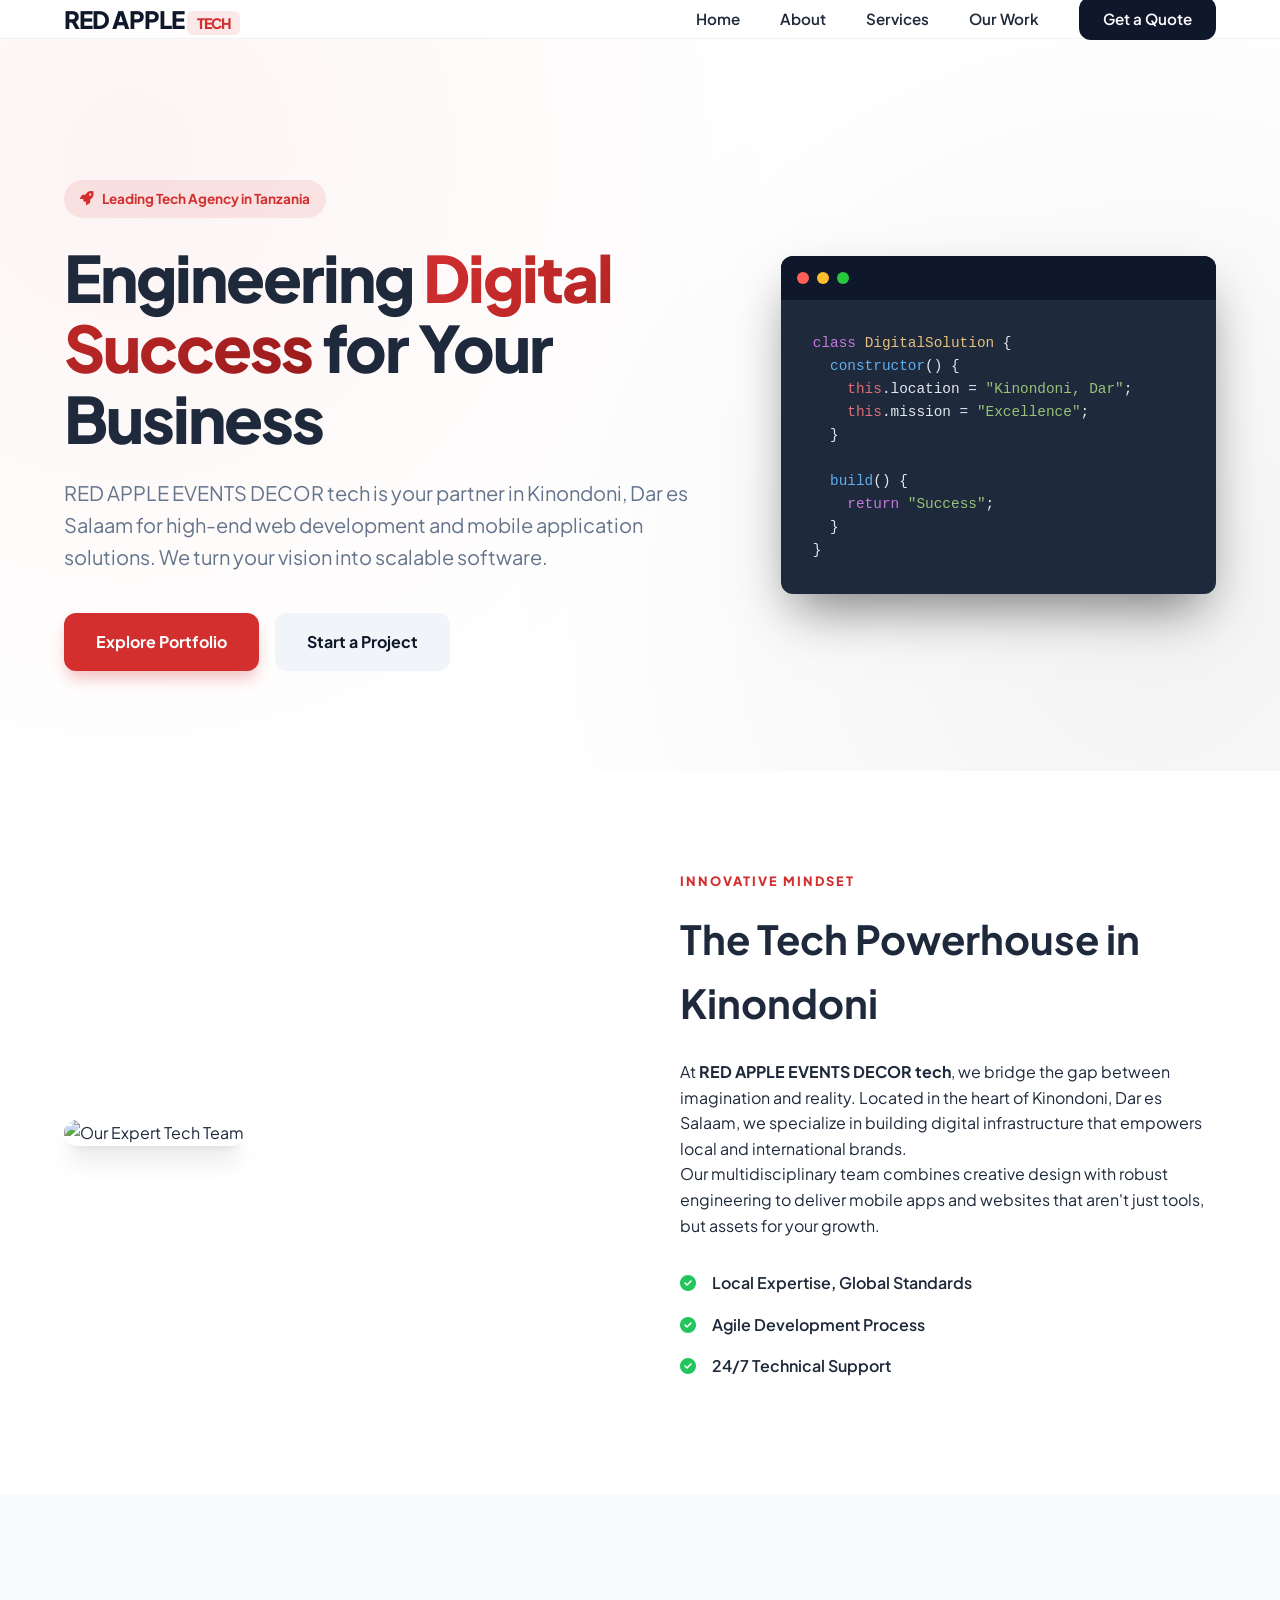
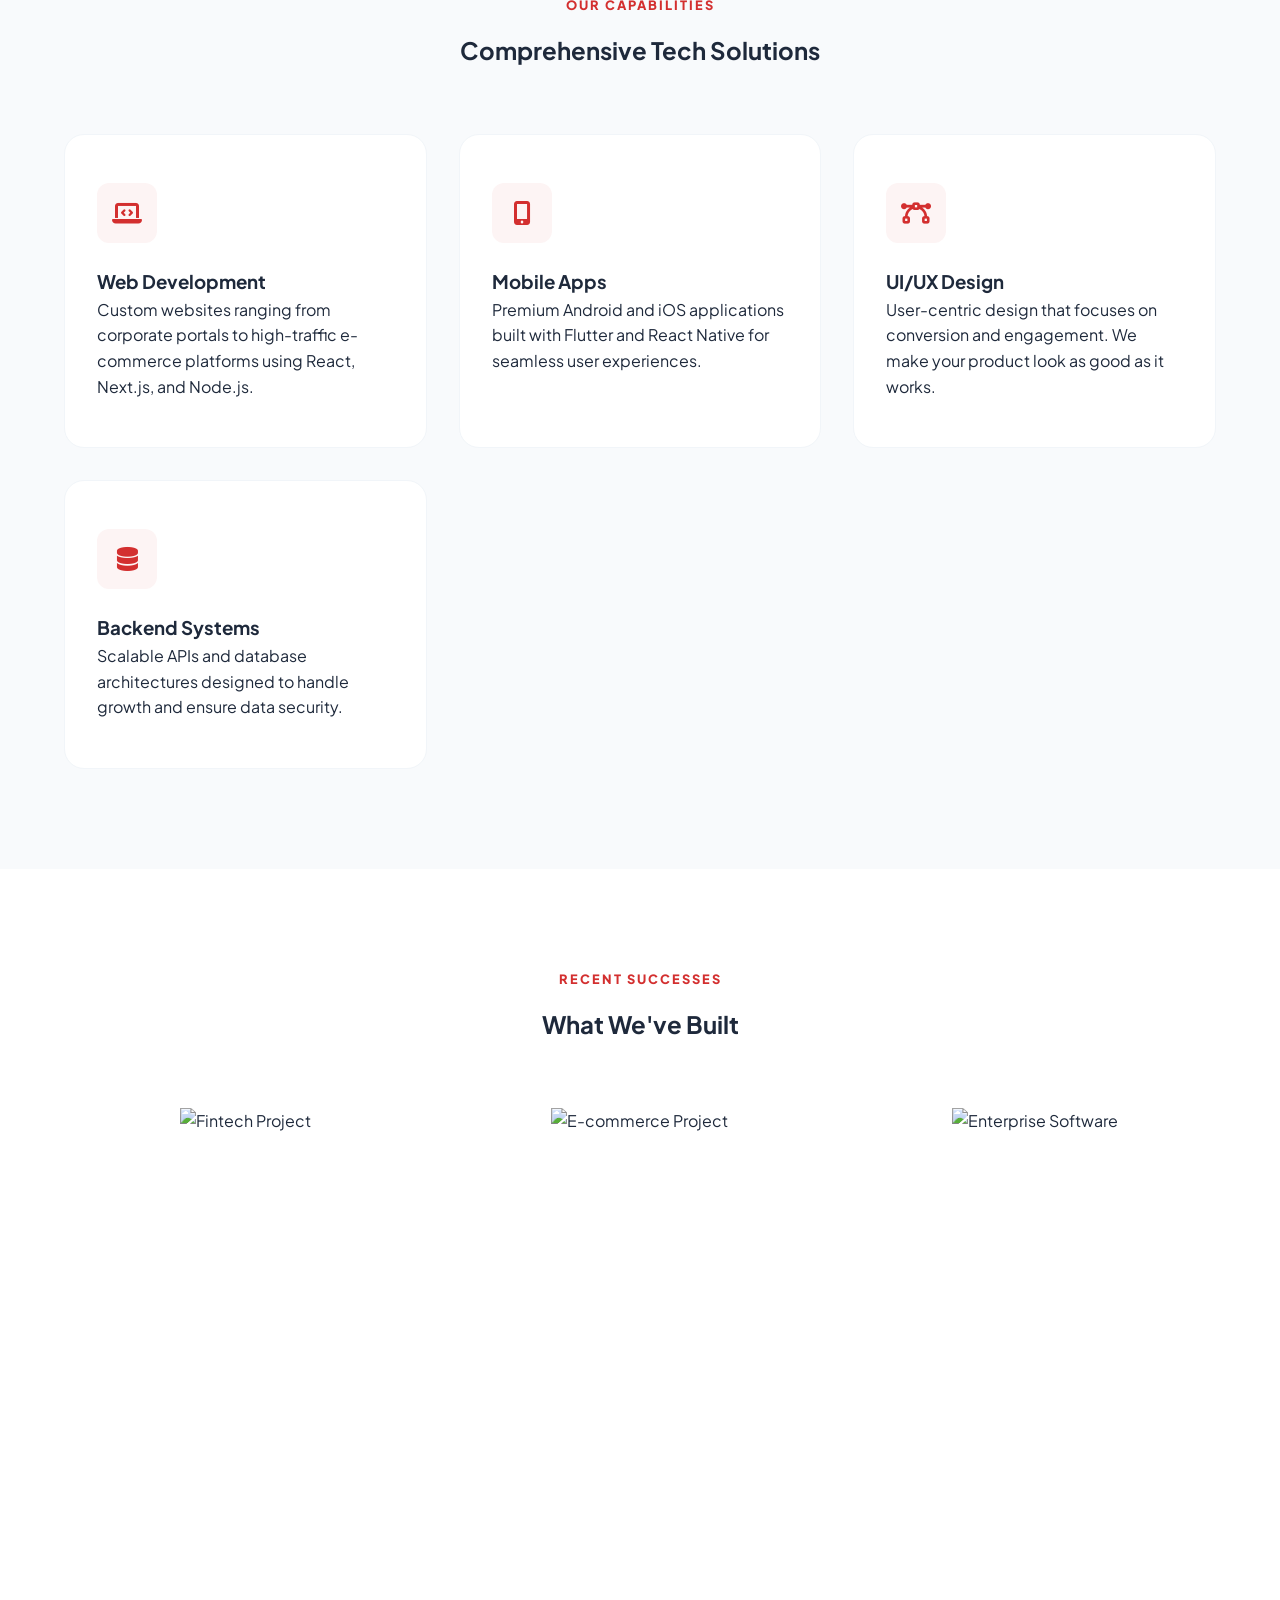
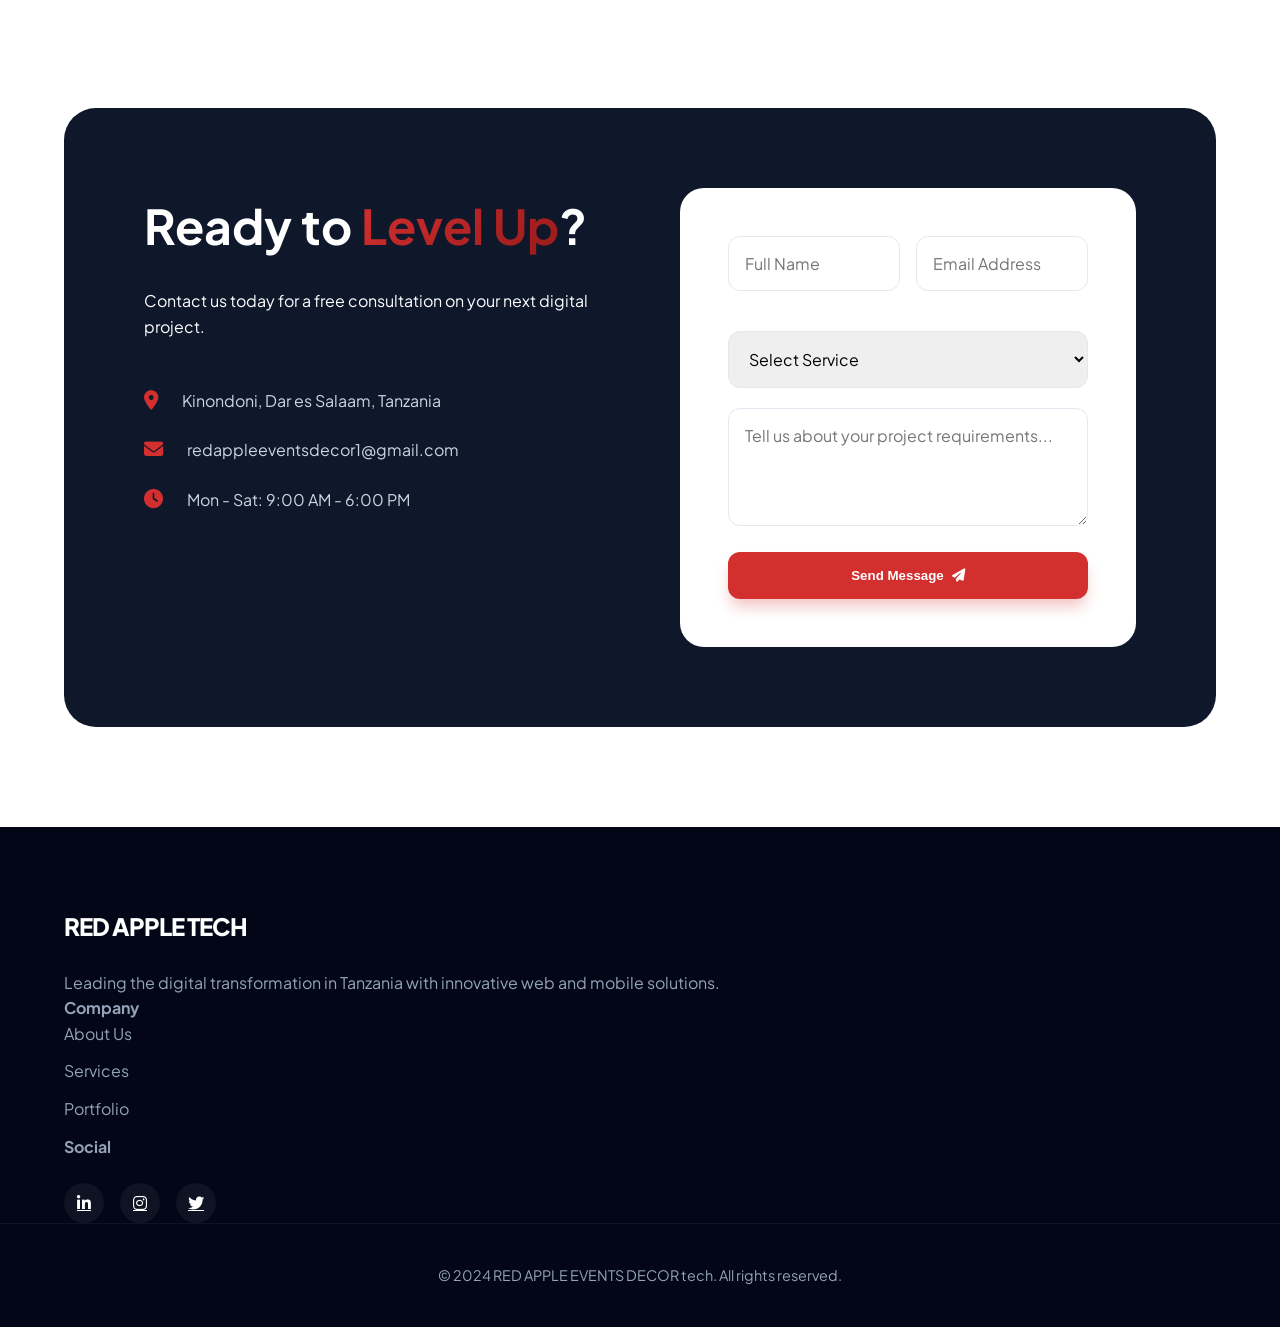
==== index.html @ cd301cf4 "Initial commit: Red Apple Tech website" ====
<!DOCTYPE html>
<html lang="en">
<head>
    <meta charset="UTF-8">
    <meta name="viewport" content="width=device-width, initial-scale=1.0">
    <title>RED APPLE TECH | Innovative Web & Mobile Solutions Dar es Salaam</title>
    <!-- Google Fonts -->
    <link href="https://fonts.googleapis.com/css2?family=Plus+Jakarta+Sans:wght@300;400;600;800&display=swap" rel="stylesheet">
    <!-- Font Awesome -->
    <link rel="stylesheet" href="https://cdnjs.cloudflare.com/ajax/libs/font-awesome/6.4.0/css/all.min.css">
    <link rel="stylesheet" href="style.css">
    <script src="script.js" defer></script>
</head>
<body>
    <header>
        <nav class="container">
            <div class="logo">RED APPLE <span class="tech-tag">TECH</span></div>
            <ul class="nav-links">
                <li><a href="#home">Home</a></li>
                <li><a href="#about">About</a></li>
                <li><a href="#services">Services</a></li>
                <li><a href="#portfolio">Our Work</a></li>
                <li><a href="#contact" class="nav-btn">Get a Quote</a></li>
            </ul>
            <div class="menu-toggle" id="mobile-menu">
                <i class="fas fa-bars"></i>
            </div>
        </nav>
    </header>

    <main>
        <!-- Hero Section -->
        <section id="home" class="hero">
            <div class="container hero-grid">
                <div class="hero-content">
                    <span class="badge"><i class="fas fa-rocket"></i> Leading Tech Agency in Tanzania</span>
                    <h1>Engineering <span class="text-gradient">Digital Success</span> for Your Business</h1>
                    <p>RED APPLE EVENTS DECOR tech is your partner in Kinondoni, Dar es Salaam for high-end web development and mobile application solutions. We turn your vision into scalable software.</p>
                    <div class="hero-actions">
                        <a href="#portfolio" class="btn btn-primary">Explore Portfolio</a>
                        <a href="#contact" class="btn btn-secondary">Start a Project</a>
                    </div>
                </div>
                <div class="hero-visual">
                    <div class="code-window">
                        <div class="window-header">
                            <span class="dot red"></span><span class="dot yellow"></span><span class="dot green"></span>
                        </div>
                        <div class="code-content">
                            <pre><code><span class="keyword">class</span> <span class="class-name">DigitalSolution</span> {
  <span class="function">constructor</span>() {
    <span class="this">this</span>.location = <span class="string">"Kinondoni, Dar"</span>;
    <span class="this">this</span>.mission = <span class="string">"Excellence"</span>;
  }

  <span class="function">build</span>() {
    <span class="keyword">return</span> <span class="string">"Success"</span>;
  }
}</code></pre>
                        </div>
                    </div>
                </div>
            </div>
        </section>

        <!-- About Section -->
        <section id="about" class="about">
            <div class="container">
                <div class="about-grid">
                    <div class="about-image-box">
                         <img src="https://images.unsplash.com/photo-1522071820081-009f0129c71c?ixlib=rb-4.0.3&auto=format&fit=crop&w=800&q=80" alt="Our Expert Tech Team">
                    </div>
                    <div class="about-text">
                        <span class="sub-title">Innovative Mindset</span>
                        <h2>The Tech Powerhouse in Kinondoni</h2>
                        <p>At <strong>RED APPLE EVENTS DECOR tech</strong>, we bridge the gap between imagination and reality. Located in the heart of Kinondoni, Dar es Salaam, we specialize in building digital infrastructure that empowers local and international brands.</p>
                        <p>Our multidisciplinary team combines creative design with robust engineering to deliver mobile apps and websites that aren't just tools, but assets for your growth.</p>
                        <div class="features-list">
                            <div class="feature-item"><i class="fas fa-check-circle"></i> Local Expertise, Global Standards</div>
                            <div class="feature-item"><i class="fas fa-check-circle"></i> Agile Development Process</div>
                            <div class="feature-item"><i class="fas fa-check-circle"></i> 24/7 Technical Support</div>
                        </div>
                    </div>
                </div>
            </div>
        </section>

        <!-- Services Section -->
        <section id="services" class="services">
            <div class="container">
                <div class="section-header">
                    <span class="sub-title">Our Capabilities</span>
                    <h2>Comprehensive Tech Solutions</h2>
                </div>
                <div class="services-grid">
                    <div class="service-card">
                        <div class="icon-wrapper"><i class="fas fa-laptop-code"></i></div>
                        <h3>Web Development</h3>
                        <p>Custom websites ranging from corporate portals to high-traffic e-commerce platforms using React, Next.js, and Node.js.</p>
                    </div>
                    <div class="service-card">
                        <div class="icon-wrapper"><i class="fas fa-mobile-screen-button"></i></div>
                        <h3>Mobile Apps</h3>
                        <p>Premium Android and iOS applications built with Flutter and React Native for seamless user experiences.</p>
                    </div>
                    <div class="service-card">
                        <div class="icon-wrapper"><i class="fas fa-bezier-curve"></i></div>
                        <h3>UI/UX Design</h3>
                        <p>User-centric design that focuses on conversion and engagement. We make your product look as good as it works.</p>
                    </div>
                    <div class="service-card">
                        <div class="icon-wrapper"><i class="fas fa-database"></i></div>
                        <h3>Backend Systems</h3>
                        <p>Scalable APIs and database architectures designed to handle growth and ensure data security.</p>
                    </div>
                </div>
            </div>
        </section>

        <!-- Portfolio Section -->
        <section id="portfolio" class="portfolio">
            <div class="container">
                <div class="section-header">
                    <span class="sub-title">Recent Successes</span>
                    <h2>What We've Built</h2>
                </div>
                <div class="portfolio-grid">
                    <div class="portfolio-item">
                        <img src="https://images.unsplash.com/photo-1551288049-bbbda536339a?ixlib=rb-4.0.3&auto=format&fit=crop&w=600&q=60" alt="Fintech Project">
                        <div class="portfolio-overlay">
                            <h4>Dar Pay App</h4>
                            <p>Fintech Solution</p>
                        </div>
                    </div>
                    <div class="portfolio-item">
                        <img src="https://images.unsplash.com/photo-1460925895917-afdab827c52f?ixlib=rb-4.0.3&auto=format&fit=crop&w=600&q=60" alt="E-commerce Project">
                        <div class="portfolio-overlay">
                            <h4>Bongo Market</h4>
                            <p>E-commerce Web</p>
                        </div>
                    </div>
                    <div class="portfolio-item">
                        <img src="https://images.unsplash.com/photo-1555066931-4365d14bab8c?ixlib=rb-4.0.3&auto=format&fit=crop&w=600&q=60" alt="Enterprise Software">
                        <div class="portfolio-overlay">
                            <h4>LogiTrack</h4>
                            <p>Logistics Platform</p>
                        </div>
                    </div>
                </div>
            </div>
        </section>

        <!-- Contact Section -->
        <section id="contact" class="contact">
            <div class="container">
                <div class="contact-card">
                    <div class="contact-info">
                        <h2>Ready to <span class="text-gradient">Level Up</span>?</h2>
                        <p>Contact us today for a free consultation on your next digital project.</p>
                        <div class="info-items">
                            <div class="info-item">
                                <i class="fas fa-location-dot"></i>
                                <span>Kinondoni, Dar es Salaam, Tanzania</span>
                            </div>
                            <div class="info-item">
                                <i class="fas fa-envelope"></i>
                                <span>redappleeventsdecor1@gmail.com</span>
                            </div>
                            <div class="info-item">
                                <i class="fas fa-clock"></i>
                                <span>Mon - Sat: 9:00 AM - 6:00 PM</span>
                            </div>
                        </div>
                    </div>
                    <form id="contact-form" class="contact-form">
                        <div class="form-row">
                            <div class="form-group">
                                <label for="name" class="sr-only">Full Name</label>
                                <input type="text" id="name" name="name" placeholder="Full Name" required>
                            </div>
                            <div class="form-group">
                                <label for="email" class="sr-only">Email Address</label>
                                <input type="email" id="email" name="email" placeholder="Email Address" required>
                            </div>
                        </div>
                        <div class="form-group">
                            <label for="service" class="sr-only">Select Service</label>
                            <select id="service" name="service" required>
                                <option value="" disabled selected>Select Service</option>
                                <option value="web">Web Development</option>
                                <option value="mobile">Mobile Application</option>
                                <option value="uiux">UI/UX Design</option>
                            </select>
                        </div>
                        <div class="form-group">
                            <label for="message" class="sr-only">Project Details</label>
                            <textarea id="message" name="message" placeholder="Tell us about your project requirements..." rows="4" required></textarea>
                        </div>
                        <button type="submit" class="btn btn-primary btn-full">Send Message <i class="fas fa-paper-plane"></i></button>
                    </form>
                </div>
            </div>
        </section>
    </main>

    <footer>
        <div class="container footer-content">
            <div class="footer-brand">
                <div class="logo">RED APPLE <span>TECH</span></div>
                <p>Leading the digital transformation in Tanzania with innovative web and mobile solutions.</p>
            </div>
            <div class="footer-links">
                <h4>Company</h4>
                <ul>
                    <li><a href="#about">About Us</a></li>
                    <li><a href="#services">Services</a></li>
                    <li><a href="#portfolio">Portfolio</a></li>
                </ul>
            </div>
            <div class="footer-social">
                <h4>Social</h4>
                <div class="social-icons">
                    <a href="#"><i class="fab fa-linkedin-in"></i></a>
                    <a href="#"><i class="fab fa-instagram"></i></a>
                    <a href="#"><i class="fab fa-twitter"></i></a>
                </div>
            </div>
        </div>
        <div class="footer-bottom">
            <p>&copy; 2024 RED APPLE EVENTS DECOR tech. All rights reserved.</p>
        </div>
    </footer>
</body>
</html>
---- style.css ----
:root {
    --primary: #d32f2f;
    --primary-dark: #b71c1c;
    --secondary: #0f172a;
    --text-main: #1e293b;
    --text-muted: #64748b;
    --bg-light: #f8fafc;
    --white: #ffffff;
    --gradient: linear-gradient(135deg, #d32f2f 0%, #991b1b 100%);
    --shadow: 0 20px 25px -5px rgb(0 0 0 / 0.1), 0 8px 10px -6px rgb(0 0 0 / 0.1);
    --radius: 12px;
}

* {
    margin: 0;
    padding: 0;
    box-sizing: border-box;
}

html {
    scroll-behavior: smooth;
}

body {
    font-family: 'Plus Jakarta Sans', sans-serif;
    color: var(--text-main);
    line-height: 1.6;
    overflow-x: hidden;
    background: var(--white);
}

.container {
    max-width: 1200px;
    margin: 0 auto;
    padding: 0 1.5rem;
}

/* Header */
header {
    background: rgba(255, 255, 255, 0.8);
    backdrop-filter: blur(12px);
    position: fixed;
    width: 100%;
    top: 0;
    z-index: 1000;
    border-bottom: 1px solid rgba(0,0,0,0.05);
}

nav {
    display: flex;
    justify-content: space-between;
    align-items: center;
    padding: 1.25rem 0;
}

.logo {
    font-size: 1.5rem;
    font-weight: 800;
    letter-spacing: -1px;
    color: var(--secondary);
}

.menu-toggle {
    display: none;
    cursor: pointer;
    font-size: 1.5rem;
    color: var(--secondary);
}

.tech-tag {
    color: var(--primary);
    background: rgba(211, 47, 47, 0.1);
    padding: 0.2rem 0.6rem;
    border-radius: 6px;
    font-size: 0.9rem;
}

.nav-links {
    display: flex;
    list-style: none;
    gap: 2.5rem;
    align-items: center;
}

.nav-links a {
    text-decoration: none;
    color: var(--text-main);
    font-weight: 600;
    font-size: 0.95rem;
    transition: 0.3s;
}

.nav-links a:hover {
    color: var(--primary);
}

.nav-btn {
    background: var(--secondary);
    color: white !important;
    padding: 0.75rem 1.5rem;
    border-radius: var(--radius);
}

.nav-btn:hover {
    background: var(--primary);
    transform: translateY(-2px);
}

/* Hero */
.hero {
    padding: 180px 0 100px;
    background: radial-gradient(circle at 10% 20%, rgba(211, 47, 47, 0.05) 0%, transparent 50%),
                radial-gradient(circle at 90% 80%, rgba(15, 23, 42, 0.05) 0%, transparent 50%);
}

.hero-grid {
    display: grid;
    grid-template-columns: 1.2fr 0.8fr;
    gap: 4rem;
    align-items: center;
}

.badge {
    background: rgba(211, 47, 47, 0.1);
    color: var(--primary);
    padding: 0.5rem 1rem;
    border-radius: 50px;
    font-size: 0.85rem;
    font-weight: 700;
    display: inline-flex;
    align-items: center;
    gap: 0.5rem;
    margin-bottom: 1.5rem;
}

.hero h1 {
    font-size: 4rem;
    font-weight: 800;
    line-height: 1.1;
    margin-bottom: 1.5rem;
    letter-spacing: -2px;
}

.text-gradient {
    background: var(--gradient);
    -webkit-background-clip: text;
    -webkit-text-fill-color: transparent;
}

.hero p {
    font-size: 1.25rem;
    color: var(--text-muted);
    margin-bottom: 2.5rem;
}

.hero-actions {
    display: flex;
    gap: 1rem;
}

.btn {
    padding: 1rem 2rem;
    border-radius: var(--radius);
    text-decoration: none;
    font-weight: 700;
    transition: 0.3s;
    display: inline-flex;
    align-items: center;
    gap: 0.5rem;
    cursor: pointer;
    border: none;
}

.btn-primary {
    background: var(--primary);
    color: white;
    box-shadow: 0 10px 15px -3px rgba(211, 47, 47, 0.3);
}

.btn-secondary {
    background: #f1f5f9;
    color: var(--secondary);
}

.btn:hover {
    transform: translateY(-3px);
    box-shadow: var(--shadow);
}

.sr-only {
    position: absolute;
    width: 1px;
    height: 1px;
    padding: 0;
    margin: -1px;
    overflow: hidden;
    clip: rect(0, 0, 0, 0);
    white-space: nowrap;
    border-width: 0;
}

/* Code Window */
.code-window {
    background: #1e293b;
    border-radius: var(--radius);
    overflow: hidden;
    box-shadow: 0 25px 50px -12px rgba(0,0,0,0.5);
}

.window-header {
    padding: 1rem;
    background: #0f172a;
    display: flex;
    gap: 0.5rem;
}

.dot { width: 12px; height: 12px; border-radius: 50%; }
.red { background: #ff5f56; }
.yellow { background: #ffbd2e; }
.green { background: #27c93f; }

.code-content {
    padding: 2rem;
    font-family: 'Fira Code', monospace;
    font-size: 0.9rem;
    color: #e2e8f0;
}

.keyword { color: #c678dd; }
.class-name { color: #e5c07b; }
.function { color: #61afef; }
.string { color: #98c379; }
.this { color: #e06c75; }

/* About */
.about { padding: 100px 0; }
.about-grid {
    display: grid;
    grid-template-columns: 1fr 1fr;
    gap: 5rem;
    align-items: center;
}

.about-image-box img {
    width: 100%;
    border-radius: 24px;
    box-shadow: var(--shadow);
}

.sub-title {
    color: var(--primary);
    font-weight: 800;
    text-transform: uppercase;
    letter-spacing: 2px;
    font-size: 0.8rem;
    margin-bottom: 1rem;
    display: block;
}

.about-text h2 {
    font-size: 2.5rem;
    margin-bottom: 1.5rem;
}

.features-list {
    margin-top: 2rem;
}

.feature-item {
    display: flex;
    align-items: center;
    gap: 1rem;
    margin-bottom: 1rem;
    font-weight: 600;
}

.feature-item i { color: #22c55e; }

/* Services */
.services {
    padding: 100px 0;
    background: var(--bg-light);
    text-align: center;
}

.section-header { margin-bottom: 4rem; }

.services-grid {
    display: grid;
    grid-template-columns: repeat(auto-fit, minmax(280px, 1fr));
    gap: 2rem;
}

.service-card {
    background: var(--white);
    padding: 3rem 2rem;
    border-radius: 20px;
    text-align: left;
    transition: 0.3s;
    border: 1px solid #f1f5f9;
}

.service-card:hover {
    transform: translateY(-10px);
    box-shadow: var(--shadow);
    border-color: var(--primary);
}

.icon-wrapper {
    width: 60px;
    height: 60px;
    background: rgba(211, 47, 47, 0.05);
    color: var(--primary);
    border-radius: 12px;
    display: flex;
    align-items: center;
    justify-content: center;
    font-size: 1.5rem;
    margin-bottom: 1.5rem;
}

/* Portfolio */
.portfolio { padding: 100px 0; text-align: center; }
.portfolio-grid {
    display: grid;
    grid-template-columns: repeat(auto-fit, minmax(350px, 1fr));
    gap: 2rem;
    margin-top: 3rem;
}

.portfolio-item {
    position: relative;
    border-radius: 20px;
    overflow: hidden;
    height: 400px;
}

.portfolio-item img {
    width: 100%;
    height: 100%;
    object-fit: cover;
    transition: 0.5s;
}

.portfolio-overlay {
    position: absolute;
    bottom: 0;
    left: 0;
    width: 100%;
    padding: 2.5rem;
    background: linear-gradient(to top, rgba(15, 23, 42, 0.9), transparent);
    color: white;
    text-align: left;
    opacity: 0;
    transition: 0.3s;
}

.portfolio-item:hover .portfolio-overlay { opacity: 1; }
.portfolio-item:hover img { transform: scale(1.1); }

/* Contact */
.contact { padding: 100px 0; }
.contact-card {
    background: var(--secondary);
    border-radius: 32px;
    padding: 5rem;
    display: grid;
    grid-template-columns: 1fr 1fr;
    gap: 5rem;
    color: white;
}

.contact-info h2 { font-size: 3rem; margin-bottom: 1.5rem; }
.info-items { margin-top: 3rem; }
.info-item { display: flex; align-items: center; gap: 1.5rem; margin-bottom: 1.5rem; color: #cbd5e1; }
.info-item i { color: var(--primary); font-size: 1.2rem; }

.contact-form {
    background: white;
    padding: 3rem;
    border-radius: 24px;
}

.form-row {
    display: grid;
    grid-template-columns: 1fr 1fr;
    gap: 1rem;
    margin-bottom: 1.25rem;
}

.form-group { margin-bottom: 1.25rem; }
input, select, textarea {
    width: 100%;
    padding: 1rem;
    border: 1px solid #e2e8f0;
    border-radius: 12px;
    font-family: inherit;
    font-size: 1rem;
    outline: none;
}

.btn-full { width: 100%; justify-content: center; }

/* Footer */
footer { padding: 80px 0 40px; background: #020617; color: #94a3b8; }
.footer-grid {
    display: grid;
    grid-template-columns: 2fr 1fr 1fr;
    gap: 4rem;
    margin-bottom: 4rem;
}

.footer-brand .logo { color: white; margin-bottom: 1.5rem; }
.footer-links ul { list-style: none; }
.footer-links li { margin-bottom: 0.75rem; }
.footer-links a { color: #94a3b8; text-decoration: none; transition: 0.3s; }
.footer-links a:hover { color: white; }

.social-icons { display: flex; gap: 1rem; margin-top: 1.5rem; }
.social-icons a {
    width: 40px;
    height: 40px;
    background: rgba(255,255,255,0.05);
    display: flex;
    align-items: center;
    justify-content: center;
    border-radius: 50%;
    color: white;
    transition: 0.3s;
}

.social-icons a:hover { background: var(--primary); }

.footer-bottom { border-top: 1px solid rgba(255,255,255,0.05); padding-top: 40px; text-align: center; font-size: 0.9rem; }

/* Mobile */
@media (max-width: 968px) {
    .hero-grid, .about-grid, .contact-card, .footer-grid {
        grid-template-columns: 1fr;
        gap: 3rem;
    }
    .hero h1 { font-size: 3rem; }
    .contact-card { padding: 3rem 1.5rem; }
    .nav-links {
        display: none;
        position: fixed;
        top: 80px;
        left: 0;
        width: 100%;
        background: white;
        flex-direction: column;
        padding: 2rem;
        box-shadow: 0 10px 15px rgba(0,0,0,0.1);
        z-index: 999;
    }
    .nav-links.active {
        display: flex;
    }
    .nav-btn {
        margin-top: 1rem;
        text-align: center;
    }
    .menu-toggle {
        display: block;
    }
}

/* Scroll Reveal */
.hide {
    opacity: 0;
    transform: translateY(30px);
    transition: all 0.8s ease-out;
}

.reveal {
    opacity: 1;
    transform: translateY(0);
}
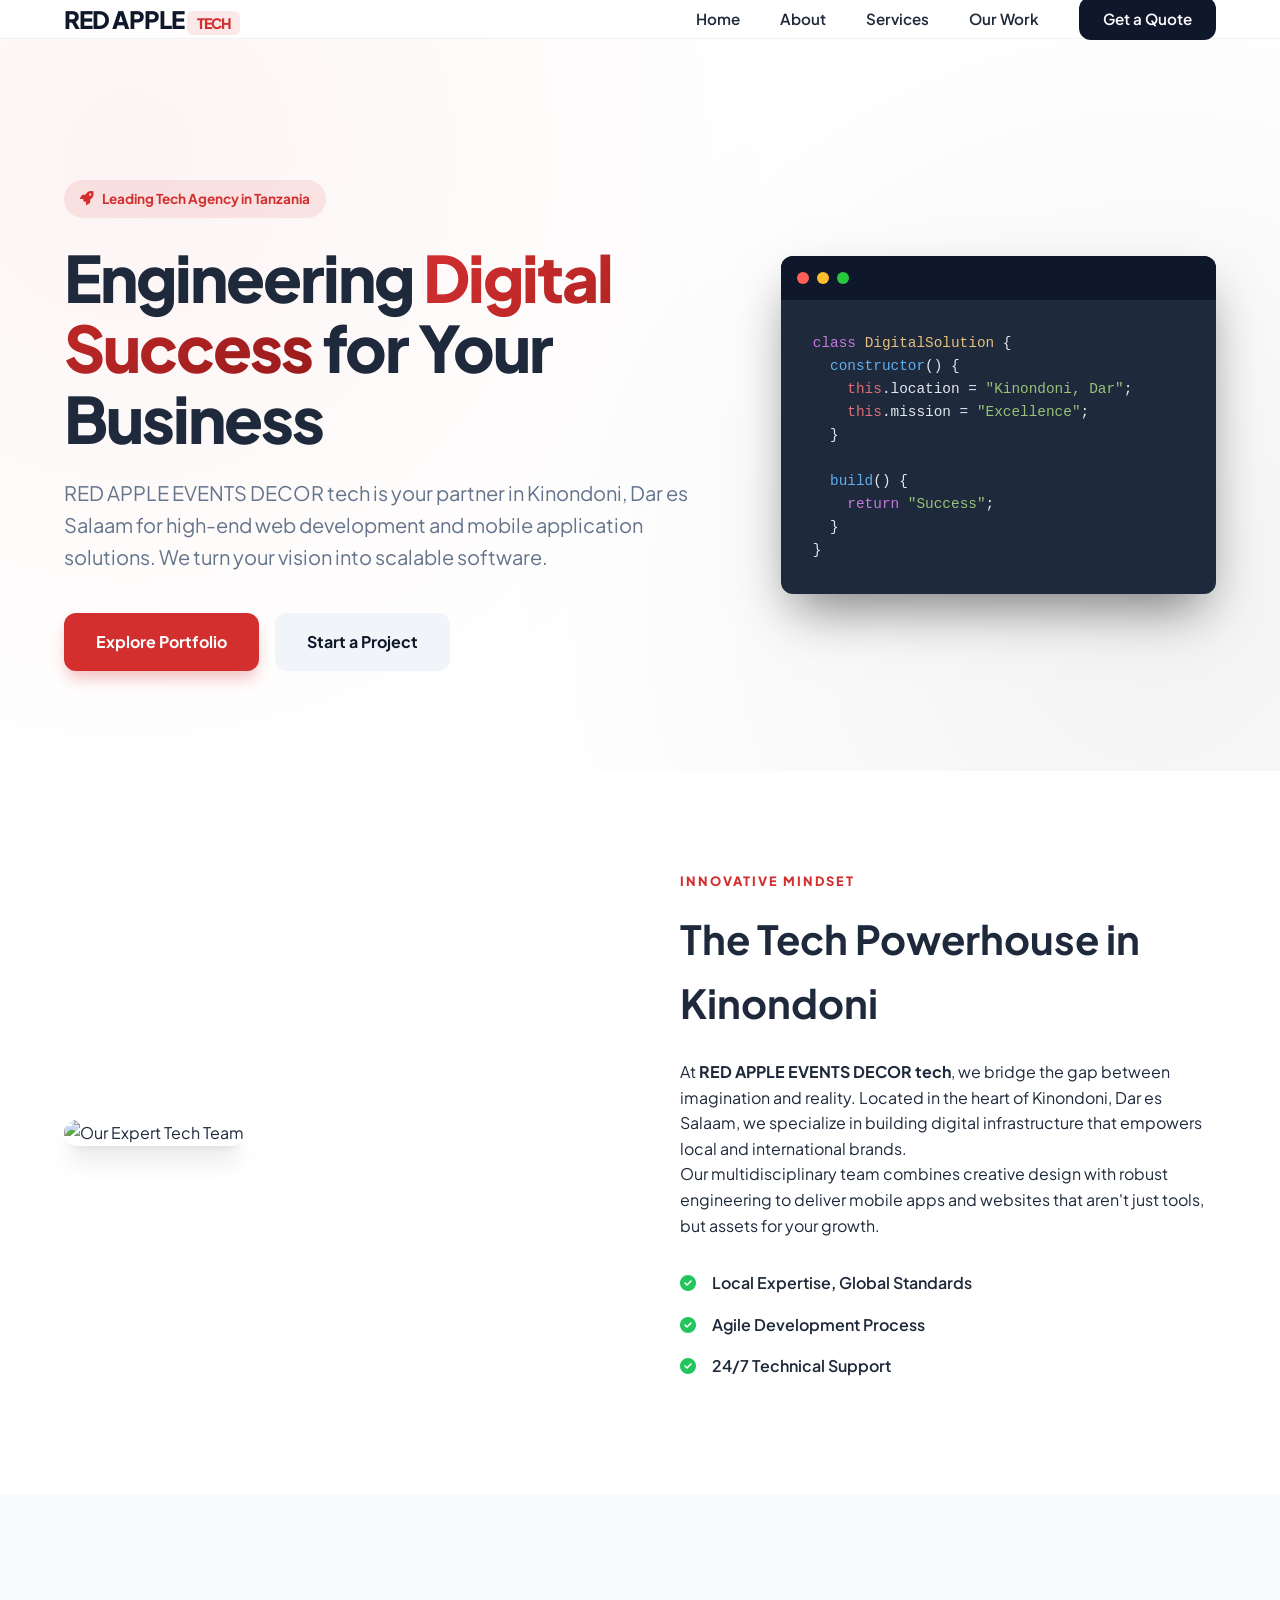
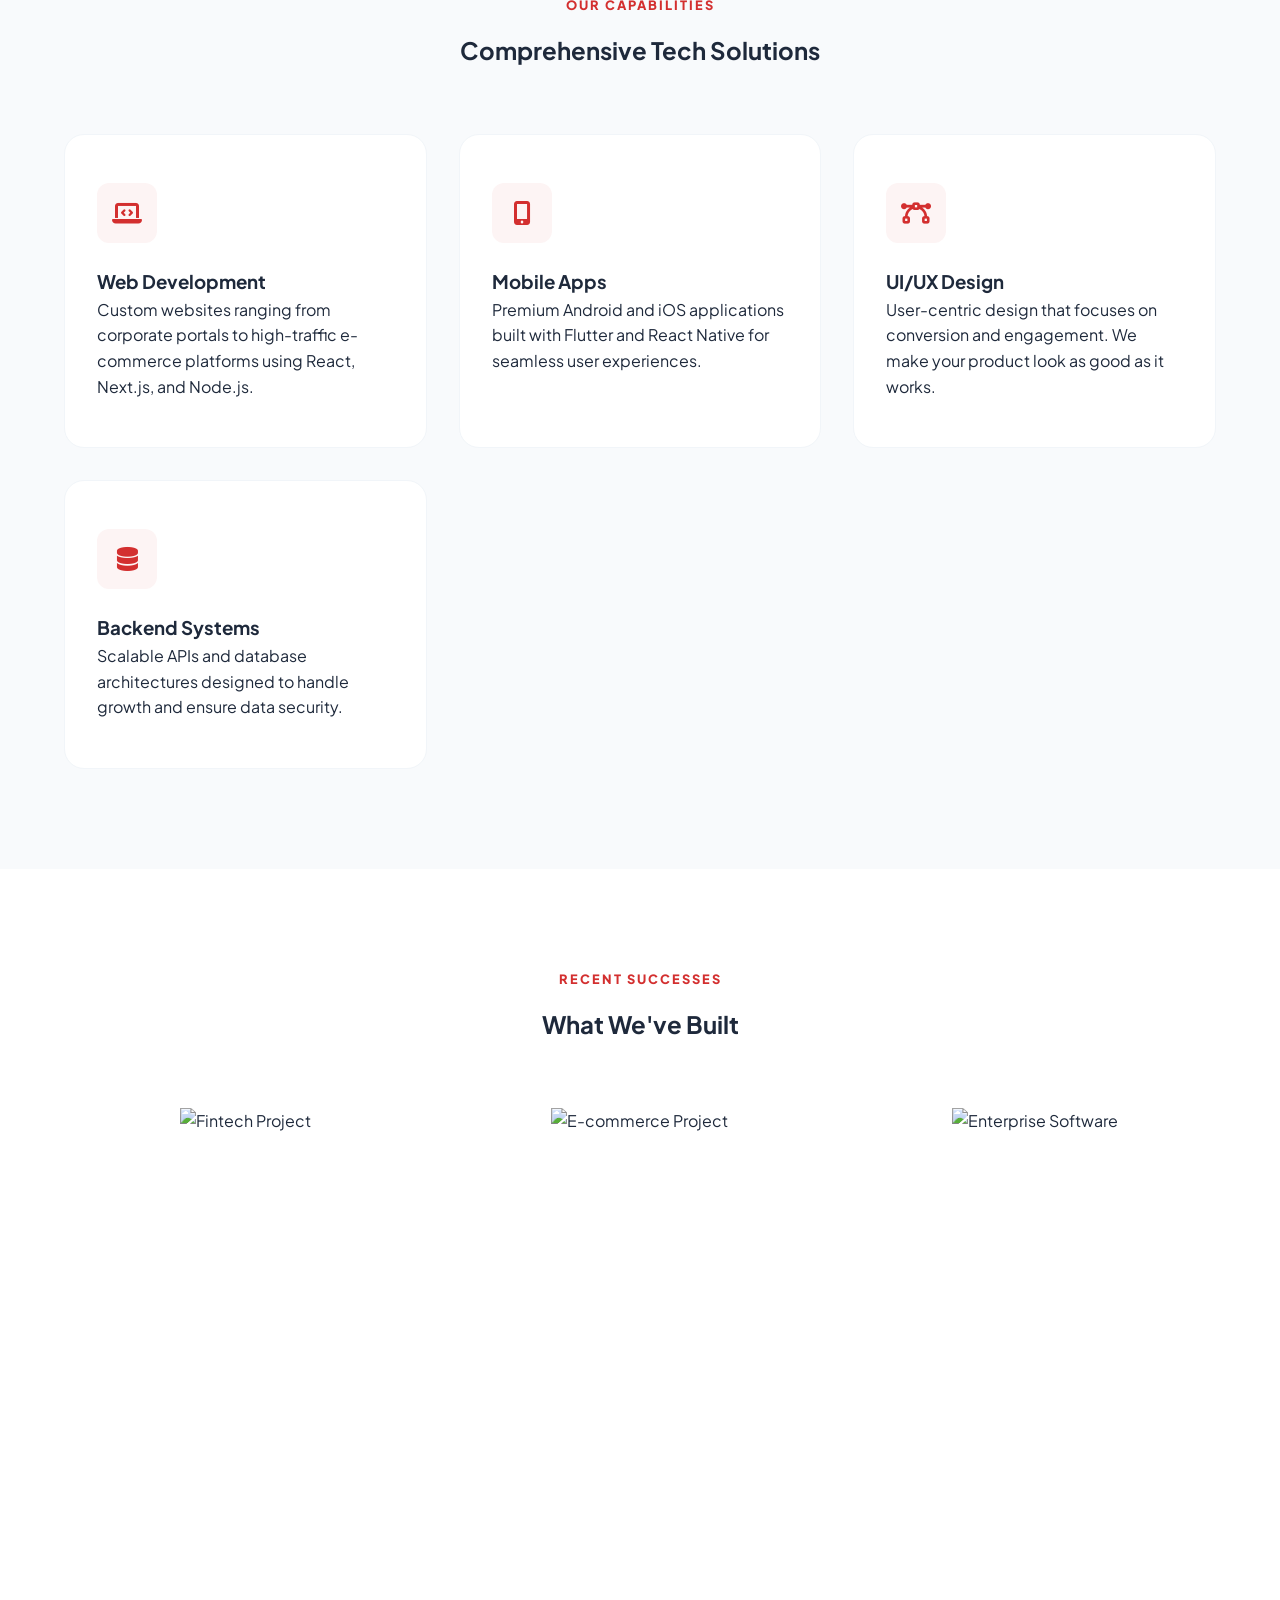
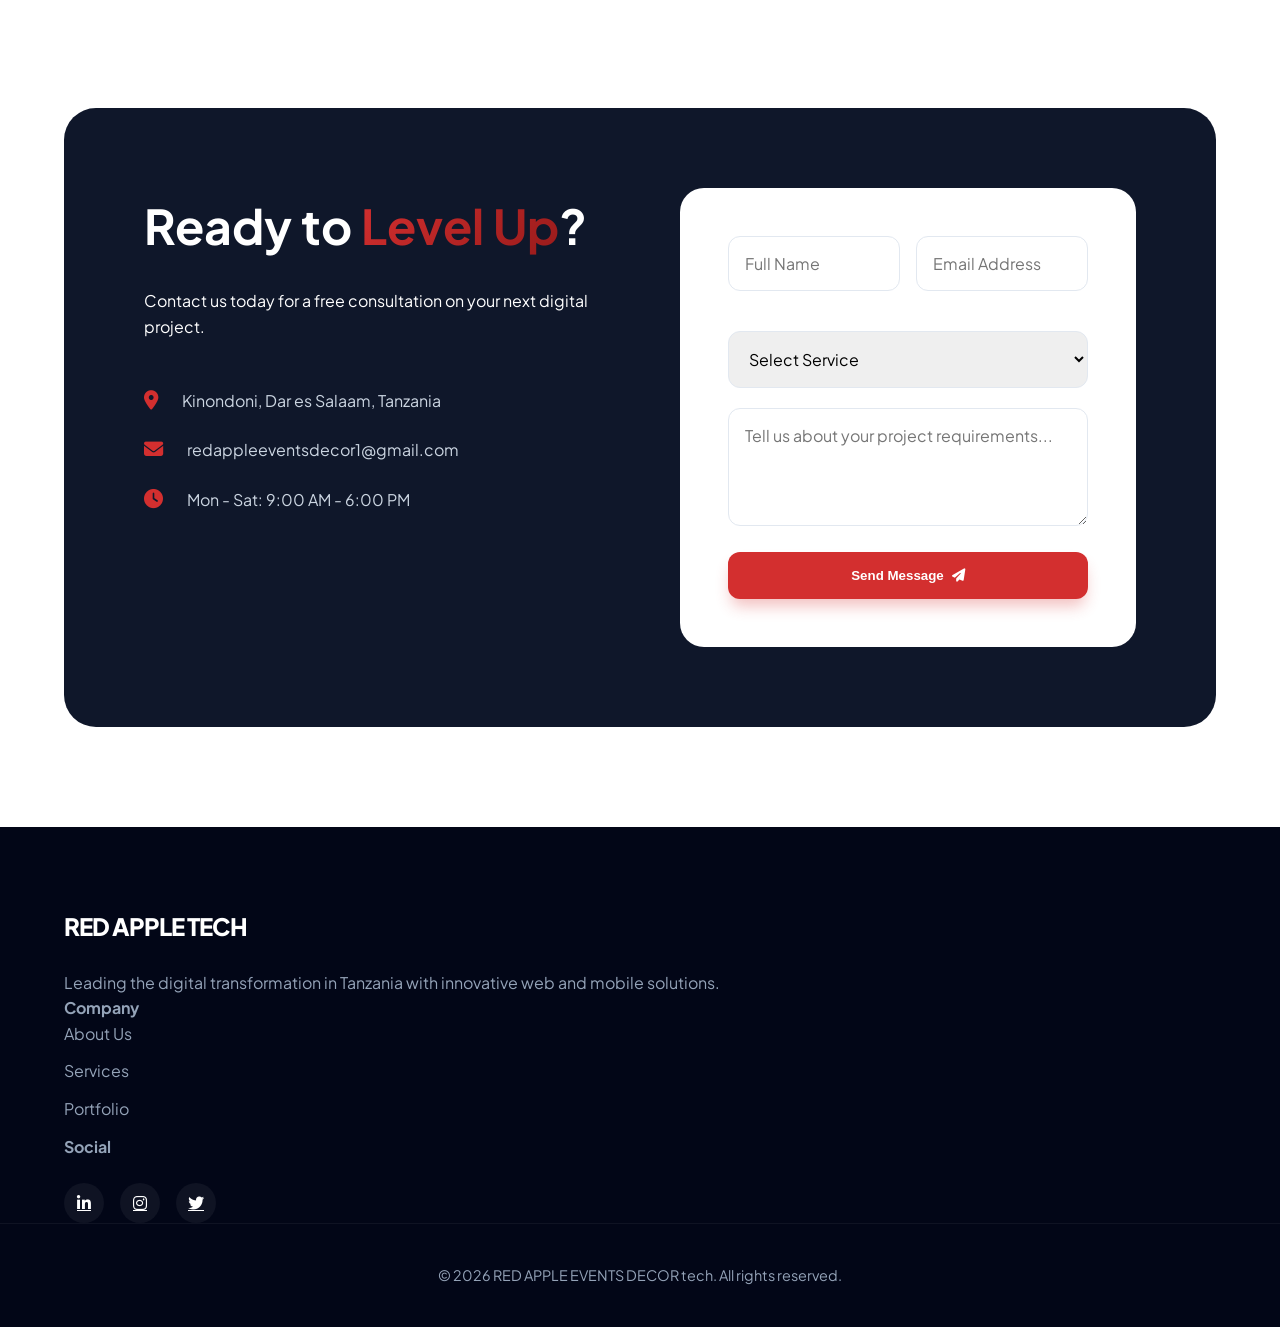
==== commit b3dd368c: "Update footer year to 2026" ====
--- a/index.html
+++ b/index.html
@@ -227,7 +227,7 @@
             </div>
         </div>
         <div class="footer-bottom">
-            <p>&copy; 2024 RED APPLE EVENTS DECOR tech. All rights reserved.</p>
+            <p>&copy; 2026 RED APPLE EVENTS DECOR tech. All rights reserved.</p>
         </div>
     </footer>
 </body>
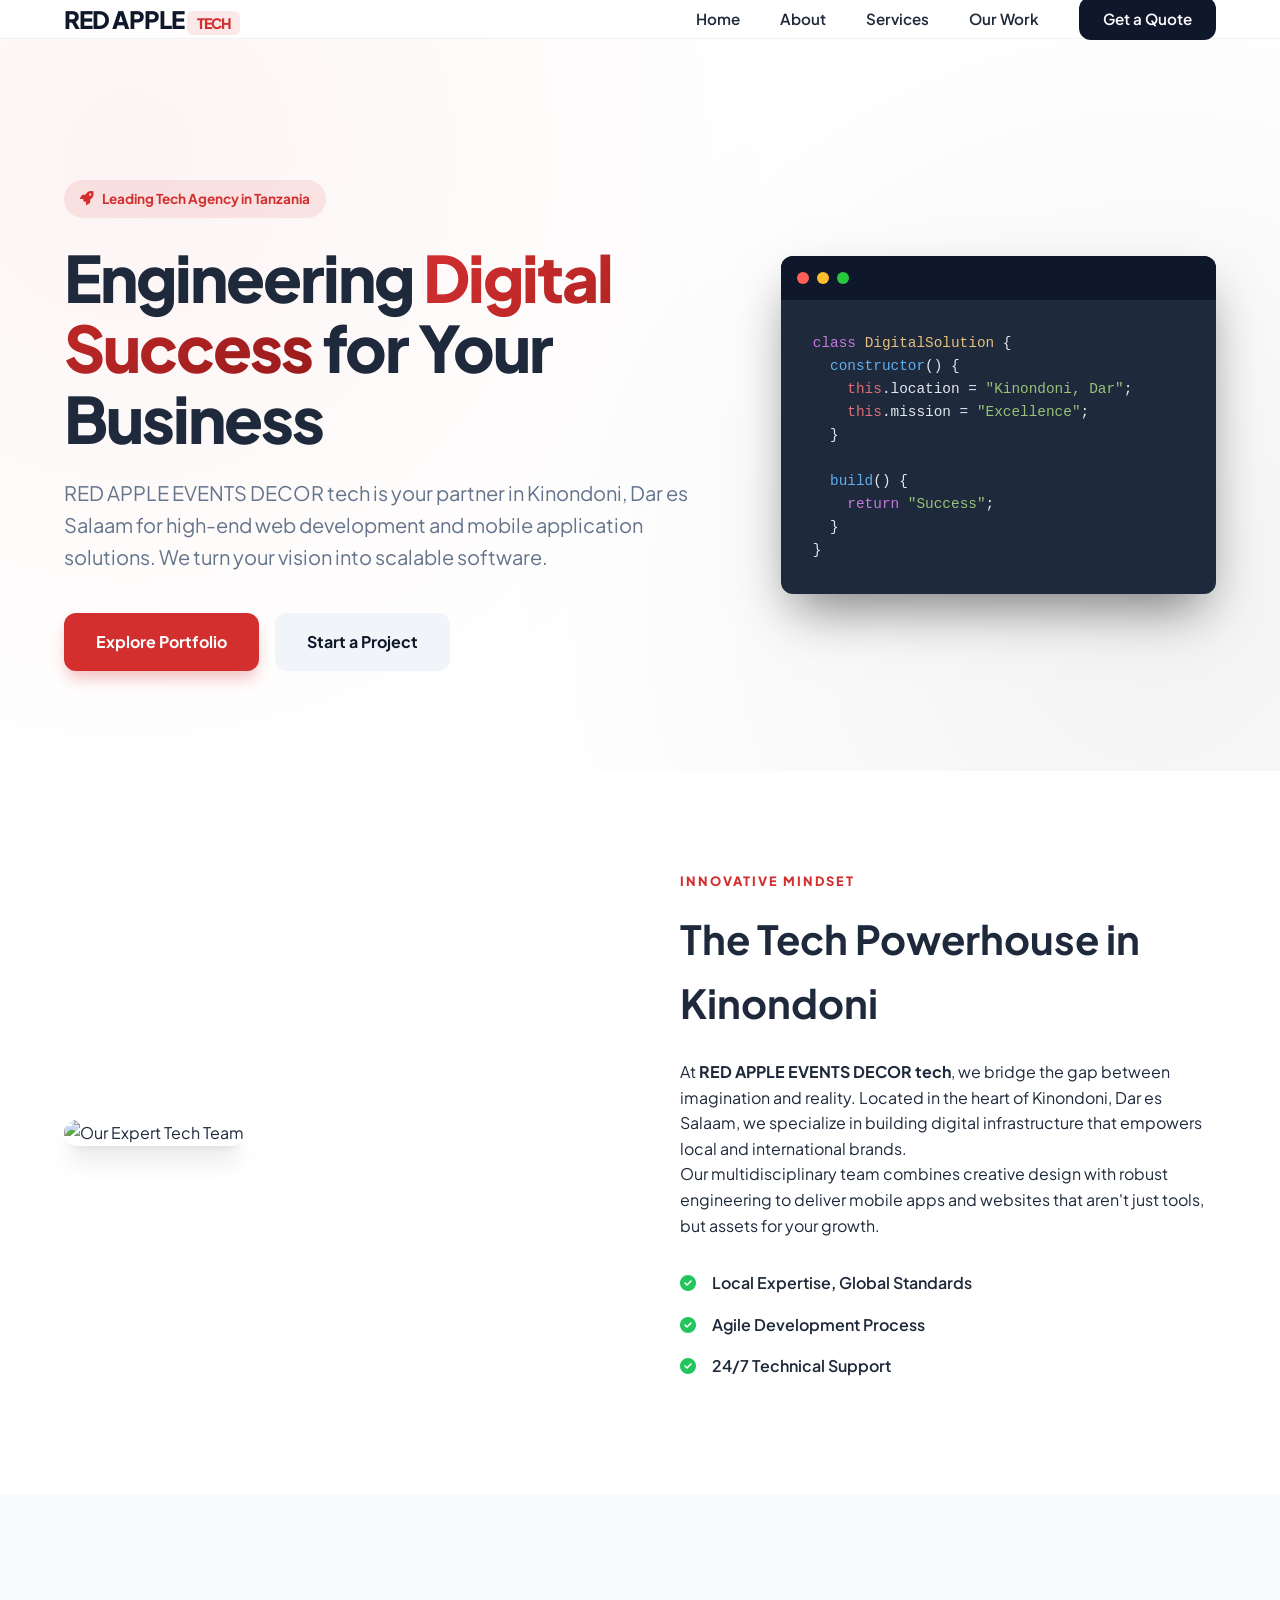
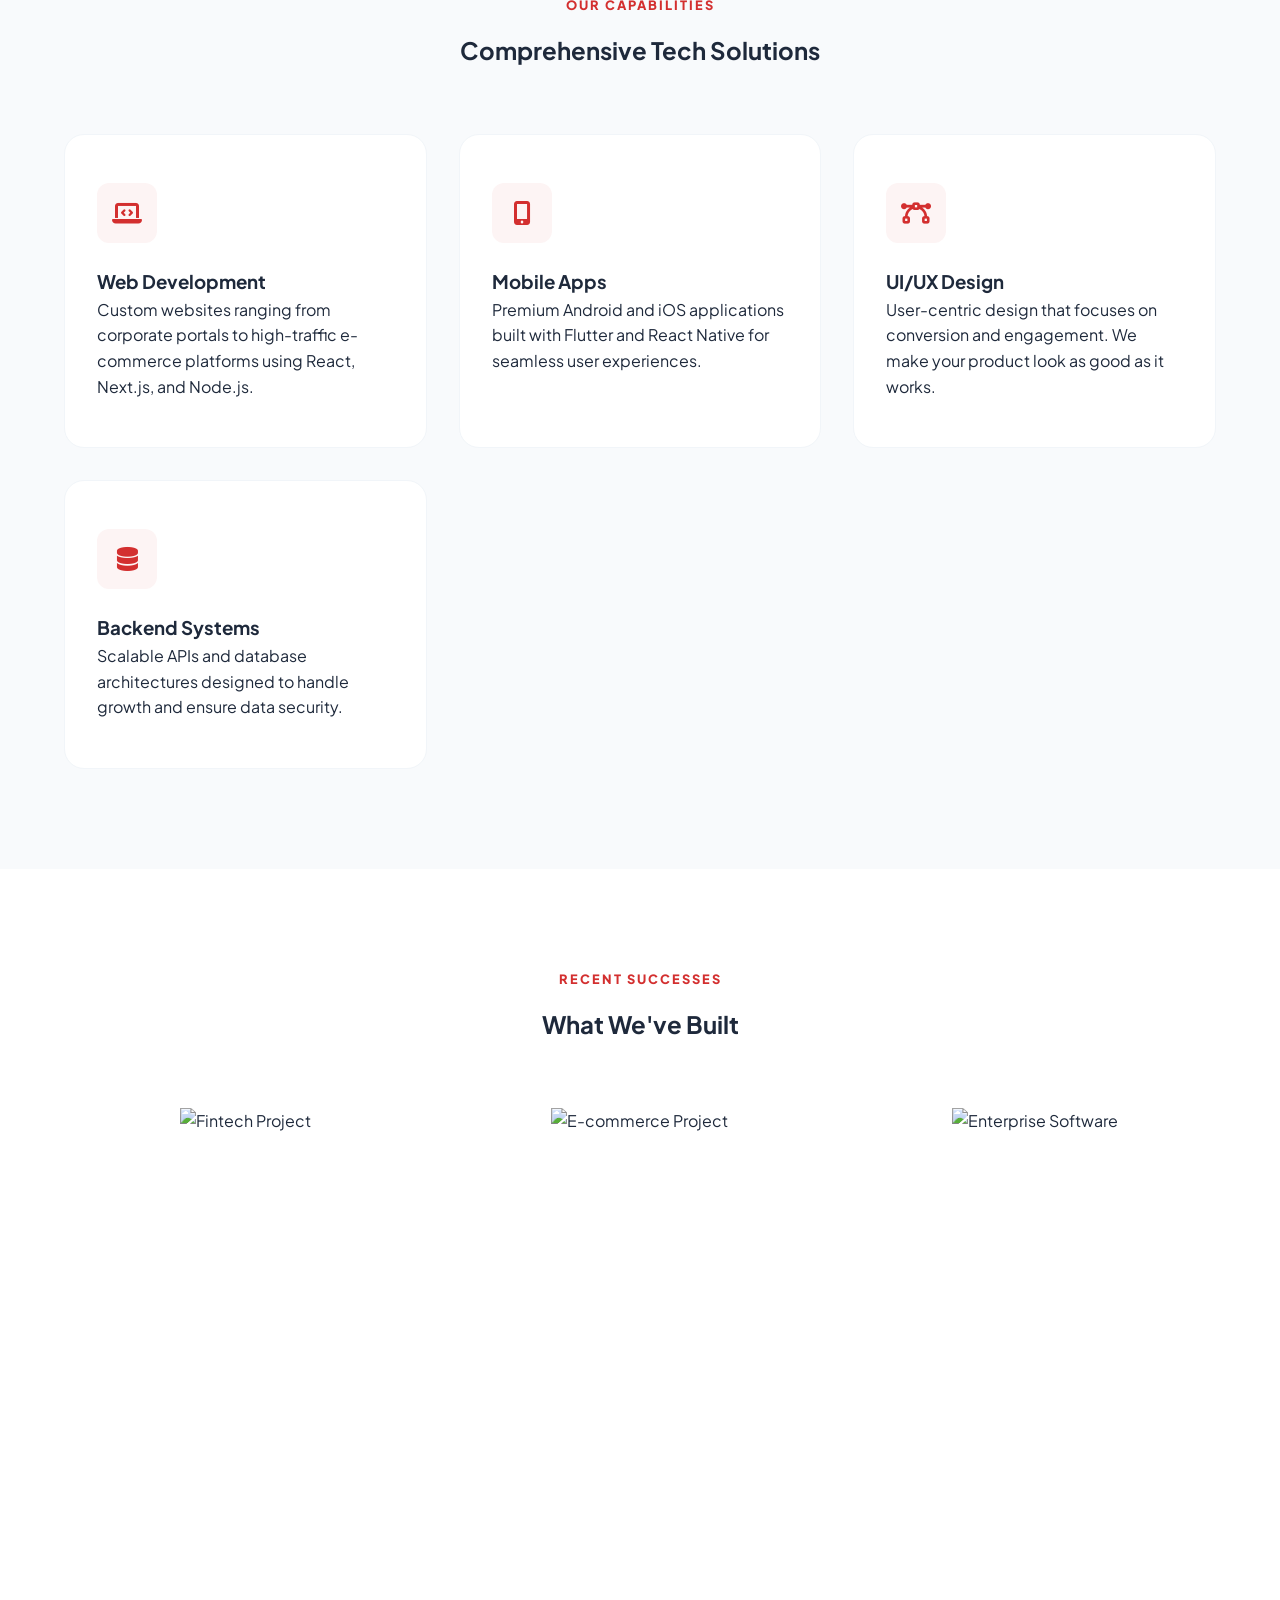
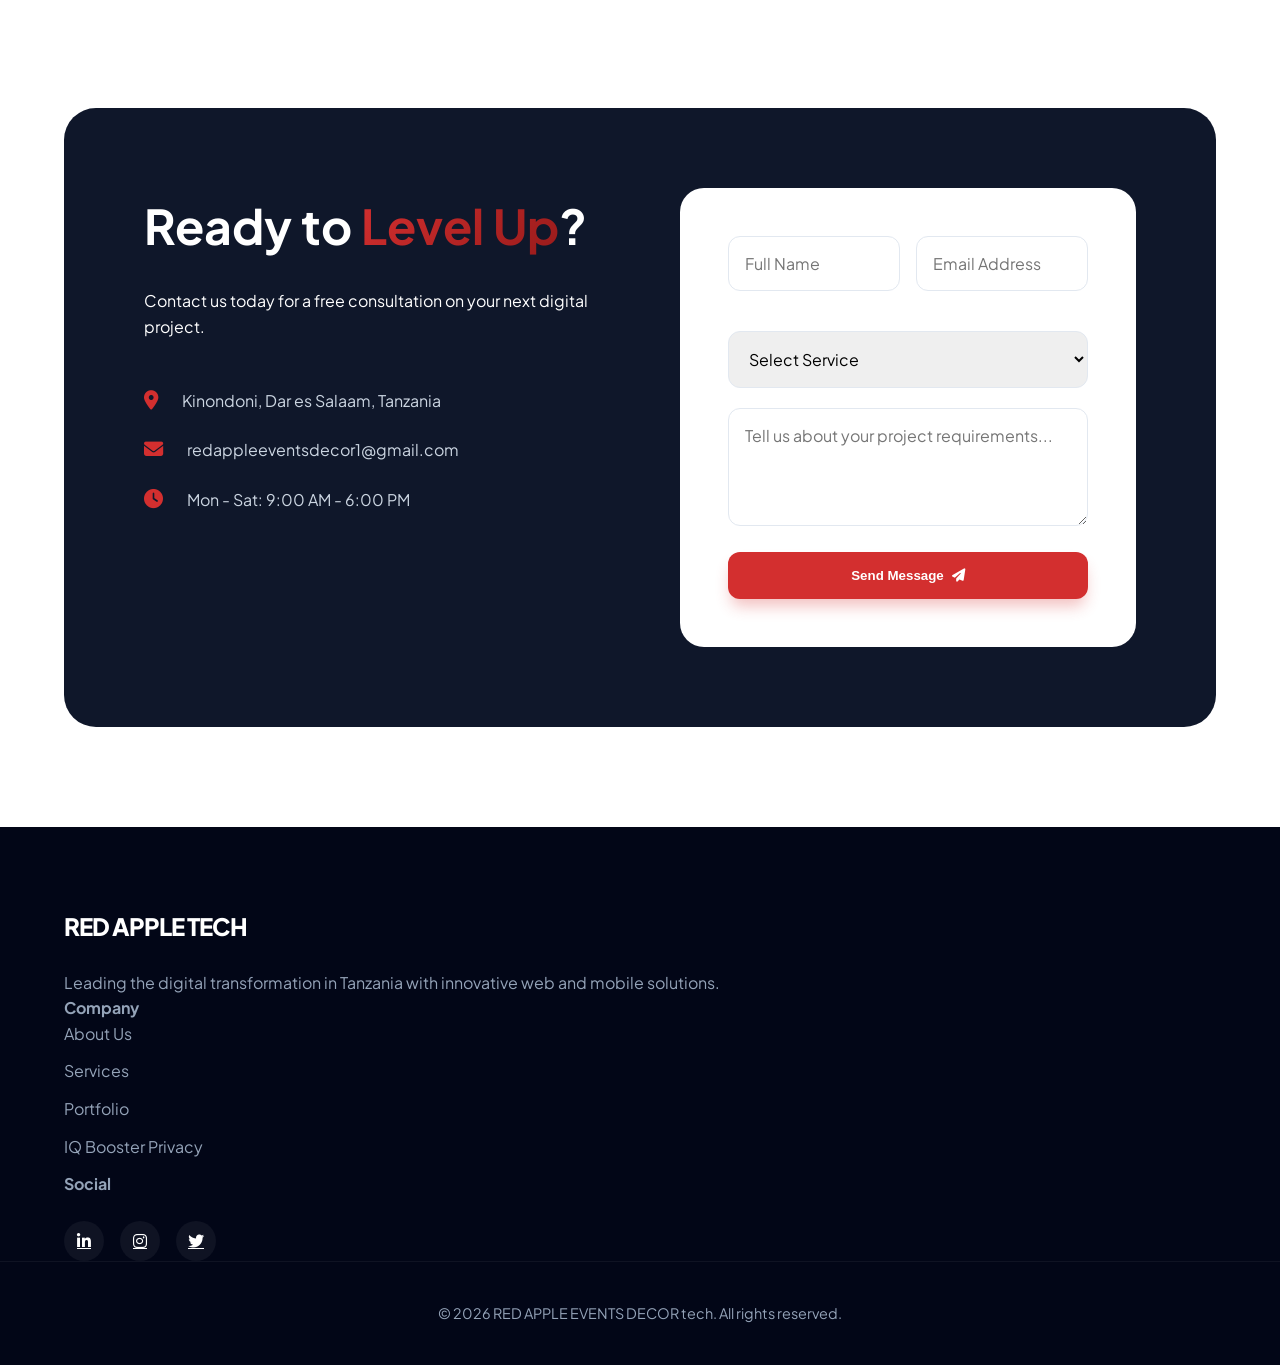
==== commit a202f336: "Add Privacy Policy for IQ Booster app" ====
--- a/index.html
+++ b/index.html
@@ -215,6 +215,7 @@
                     <li><a href="#about">About Us</a></li>
                     <li><a href="#services">Services</a></li>
                     <li><a href="#portfolio">Portfolio</a></li>
+                    <li><a href="privacy-policy-iq-booster.html">IQ Booster Privacy</a></li>
                 </ul>
             </div>
             <div class="footer-social">
